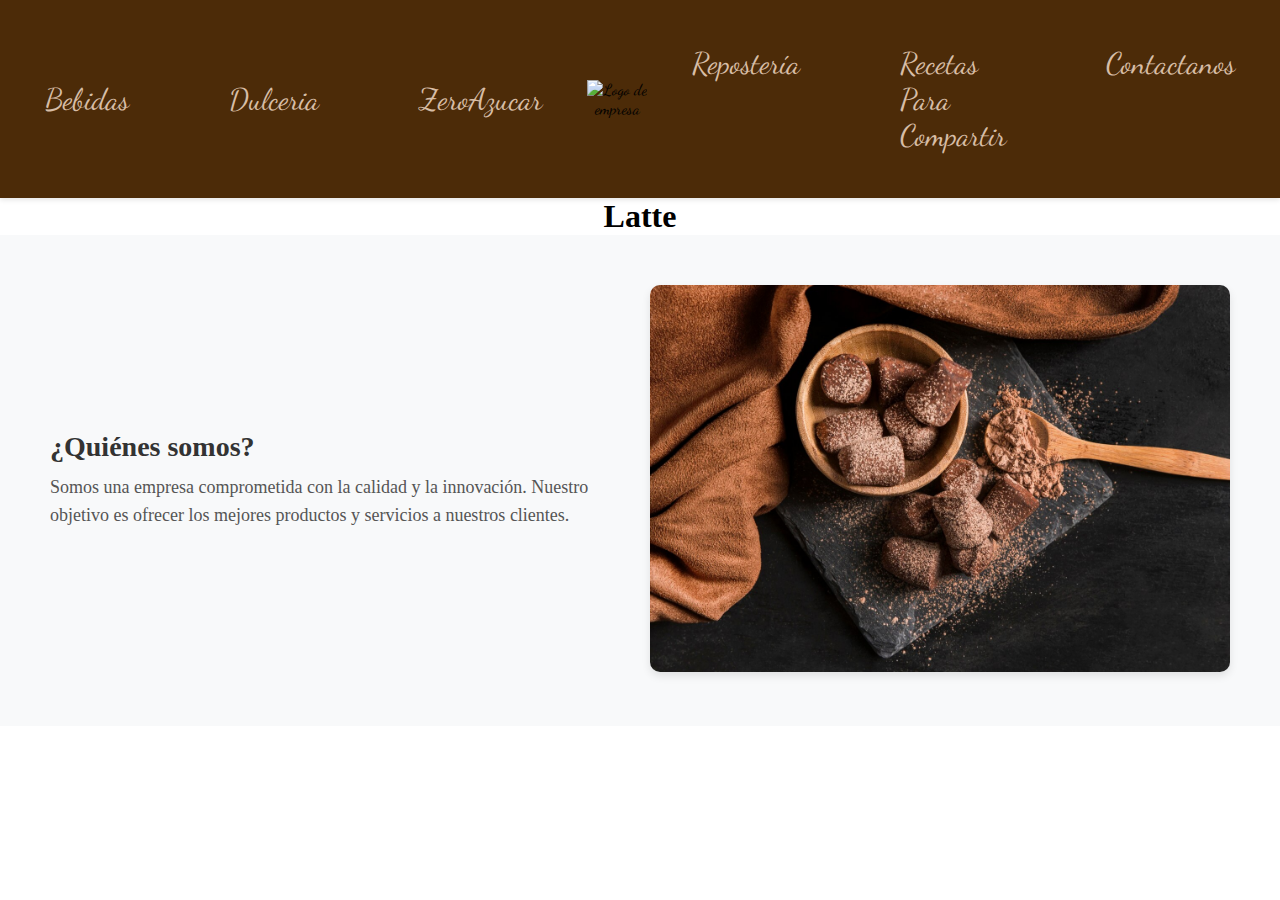
==== index.html @ eee7d52d "Prueba 2" ====
<!Doctype html>
<html lang="es">
<head>
    <meta charset="utf-8">

    <link rel="stylesheet" href="css/Diseno.css">
    <title>Latte</title>
    <link rel="icon" type="image/png" href="Imagenes/Logo head.png" >

</head>

<body>
    <header>
        <div class="menu-izquierda">
            <a href="Bebidas.html" class="link-menu">Bebidas</a>
            <a href="Dulces.html" class="link-menu">Dulceria</a>
            <a href="ZeroAzucar.html" class="link-menu">ZeroAzucar</a>

        </div>
        
        <div class="Logo">
            <img src="../PaginaWeb/Imagenes/Captura_de_pantalla_2025-03-13_212859-removebg-preview.png" alt="Logo de empresa">
        </div>


        <div class="menu-derecha">
            <a href="Reposteria.html" class="link-menu">Repostería</a>
            <a href="Recetas.html" class="link-menu">Recetas Para Compartir</a>
            <a href="Dulces.html" class="link-menu">Contactanos</a>

        </div>
    </header>

    
    <h1 class= titulo style="text-align: center;">
        Latte
    </h1>

    <section class="quienes-somos">
        <div class="contenido">
            <h2>¿Quiénes somos?</h2>
            <p>Somos una empresa comprometida con la calidad y la innovación. Nuestro objetivo es ofrecer los mejores productos y servicios a nuestros clientes.</p>
        </div>
        <div class="imagen">
            <img src="Imagenes/fondo14.jpg" alt="Nuestra empresa">
        </div>
    </section>

</body>
</html>
---- css/Diseno.css ----
@import url('https://fonts.googleapis.com/css2?family=Dancing+Script:wght@400..700&family=Noto+Sans+JP:wght@100..900&family=PT+Serif:ital,wght@0,400;0,700;1,400;1,700&display=swap');

*{
    margin: 0;
    padding: 0;
    
    box-sizing: content-box;
}
header {
    background: #4c2b08;
    padding: 0px;
    box-shadow: 0 2px 5px rgba(0, 0, 0, 0.1);
    display: flex;
    font-family: 'Dancing Script';
    justify-content:space-between;
    align-items: center;
}

.menu-izquierda, .menu-derecha {
    flex: 1;
    display: flex;
    gap: 10px;
    font-size: 30px;
}

.menu-izquierda{
    justify-content: flex-end;
}

.menu-derecha{
    justify-content: flex-end;
}

.Logo{
    flex: 0 1 auto;
    text-align: center;
}

.Logo img{
    max-width: 150px;
    height: auto;
}
.link-menu{
    text-decoration: none;
    color: #d7bda6;
    padding: 45px;
    transition: color 0.3s ease;
}

.link-menu:hover {
    color: white;
}


.quienes-somos {
    display: flex;
    align-items: center;
    justify-content: space-between;
    padding: 50px;
    background-color: #f8f9fa; /* Color de fondo suave */
}

.contenido {
    width: 50%;
    padding-right: 20px;
}

.contenido h2 {
    font-size: 28px;
    color: #333;
    margin-bottom: 10px;
}

.contenido p {
    font-size: 18px;
    color: #555;
    line-height: 1.6;
}

.imagen {
    width: 50%;
}

.imagen img {
    width: 100%;
    height: auto;
    border-radius: 10px; /* Bordes redondeados */
    box-shadow: 0 4px 8px rgba(0, 0, 0, 0.1);
}

/* Responsivo */
@media (max-width: 768px) {
    .quienes-somos {
        flex-direction: column;
        text-align: center;
    }

    .contenido, .imagen {
        width: 100%;
    }

    .contenido {
        padding-right: 0;
        margin-bottom: 20px;
    }
}
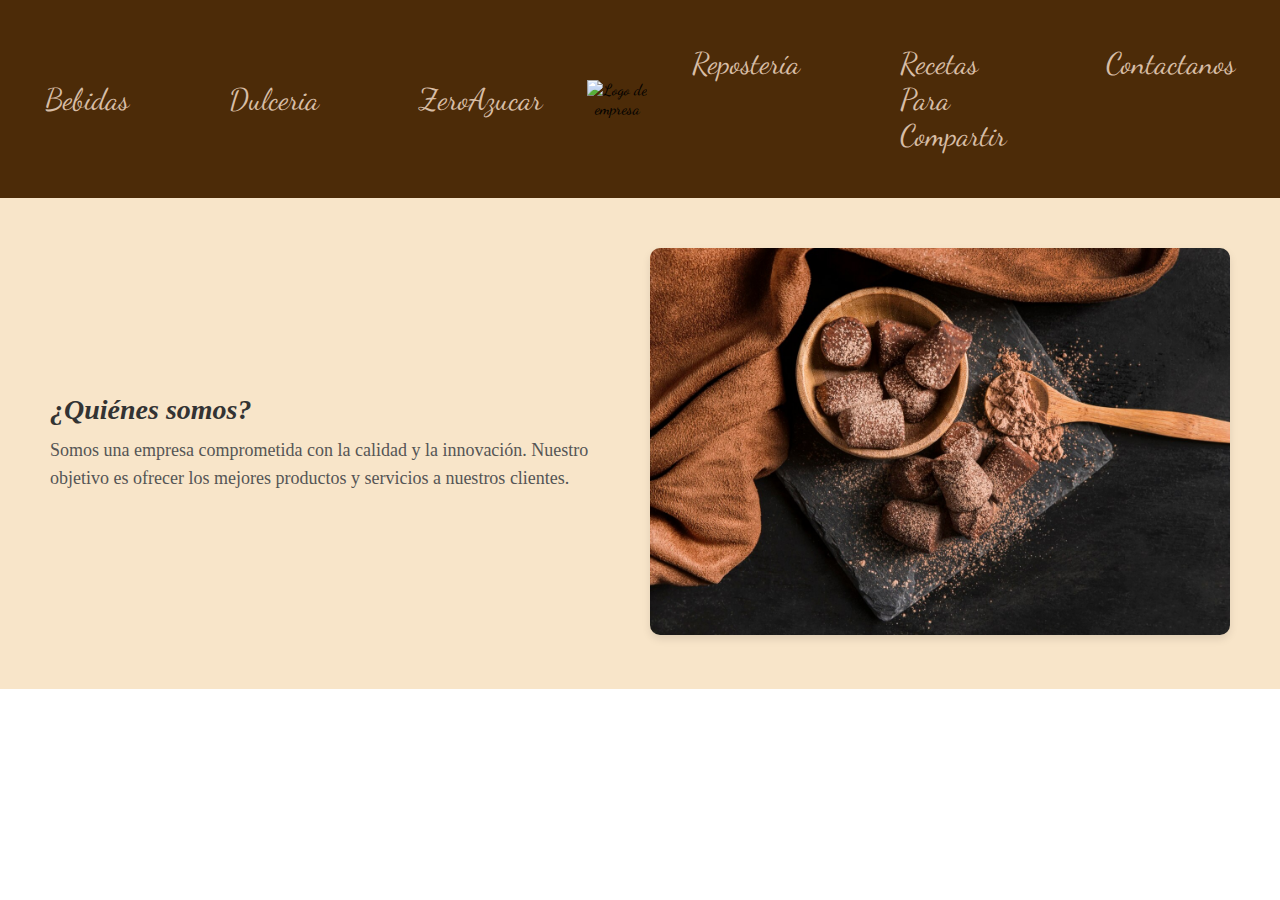
==== commit 51b572f3: "cambios de index" ====
--- a/index.html
+++ b/index.html
@@ -31,10 +31,11 @@
         </div>
     </header>
 
-    
-    <h1 class= titulo style="text-align: center;">
-        Latte
-    </h1>
+    <Section>
+        <div class="slogan">
+            
+        </div>
+    </Section>
 
     <section class="quienes-somos">
         <div class="contenido">
@@ -46,5 +47,6 @@
         </div>
     </section>
 
+
 </body>
 </html>
--- a/css/Diseno.css
+++ b/css/Diseno.css
@@ -57,7 +57,7 @@
     align-items: center;
     justify-content: space-between;
     padding: 50px;
-    background-color: #f8f9fa; /* Color de fondo suave */
+    background-color: #f8e5c9; 
 }
 
 .contenido {
@@ -66,6 +66,7 @@
 }
 
 .contenido h2 {
+    font-style: italic;
     font-size: 28px;
     color: #333;
     margin-bottom: 10px;
@@ -84,11 +85,14 @@
 .imagen img {
     width: 100%;
     height: auto;
-    border-radius: 10px; /* Bordes redondeados */
+    border-radius: 10px;
     box-shadow: 0 4px 8px rgba(0, 0, 0, 0.1);
 }
 
-/* Responsivo */
+.slogan {
+    
+}
+
 @media (max-width: 768px) {
     .quienes-somos {
         flex-direction: column;
@@ -105,3 +109,5 @@
     }
 }
 
+
+
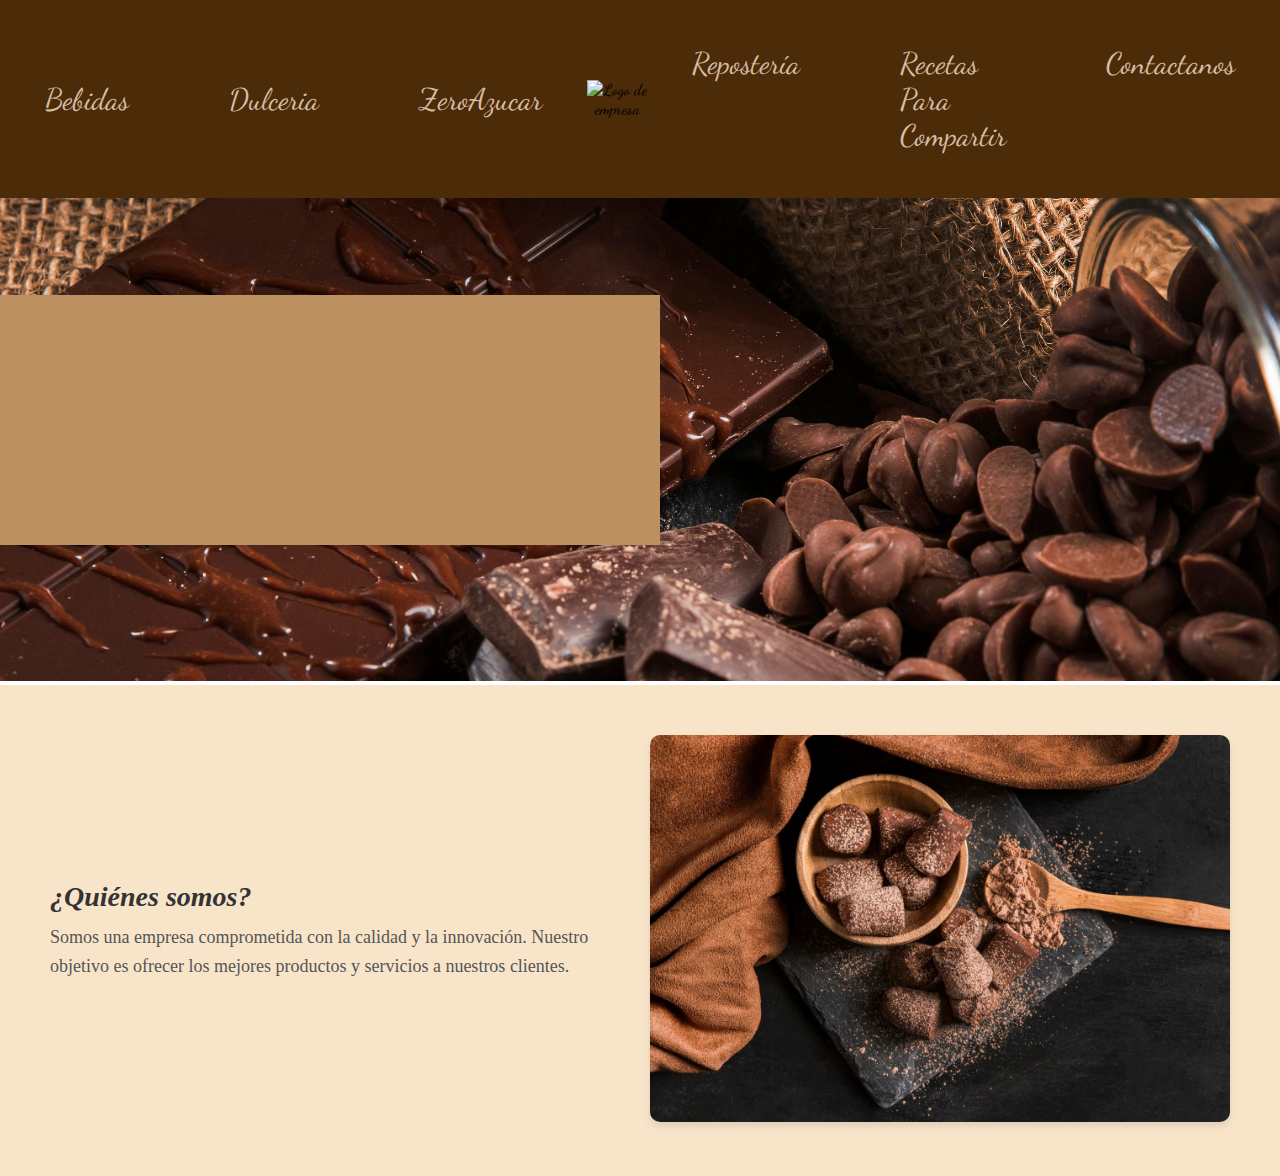
==== commit e7d64422: "Adelantos paginaprincipal" ====
--- a/index.html
+++ b/index.html
@@ -1,11 +1,12 @@
 <!Doctype html>
 <html lang="es">
+
 <head>
     <meta charset="utf-8">
 
     <link rel="stylesheet" href="css/Diseno.css">
     <title>Latte</title>
-    <link rel="icon" type="image/png" href="Imagenes/Logo head.png" >
+    <link rel="icon" type="image/png" href="Imagenes/Logo head.png">
 
 </head>
 
@@ -17,9 +18,10 @@
             <a href="ZeroAzucar.html" class="link-menu">ZeroAzucar</a>
 
         </div>
-        
+
         <div class="Logo">
-            <img src="../PaginaWeb/Imagenes/Captura_de_pantalla_2025-03-13_212859-removebg-preview.png" alt="Logo de empresa">
+            <img src="../PaginaWeb/Imagenes/Captura_de_pantalla_2025-03-13_212859-removebg-preview.png"
+                alt="Logo de empresa">
         </div>
 
 
@@ -31,16 +33,26 @@
         </div>
     </header>
 
-    <Section>
+    <Section style="position: relative;">
+        <div class="imagen-slogan">
+            <img src="Imagenes/fondo9.jpg" alt="Imagen de fondo Slogan">
+        </div>
+
         <div class="slogan">
+
             
         </div>
-    </Section>
+
+    </section>
+
+
+
 
     <section class="quienes-somos">
         <div class="contenido">
             <h2>¿Quiénes somos?</h2>
-            <p>Somos una empresa comprometida con la calidad y la innovación. Nuestro objetivo es ofrecer los mejores productos y servicios a nuestros clientes.</p>
+            <p>Somos una empresa comprometida con la calidad y la innovación. Nuestro objetivo es ofrecer los mejores
+                productos y servicios a nuestros clientes.</p>
         </div>
         <div class="imagen">
             <img src="Imagenes/fondo14.jpg" alt="Nuestra empresa">
@@ -48,5 +60,7 @@
     </section>
 
 
+
 </body>
-</html>
+
+</html>--- a/css/Diseno.css
+++ b/css/Diseno.css
@@ -90,7 +90,20 @@
 }
 
 .slogan {
-    
+    background-color: #bc9060;
+    top: 20%;
+    position: absolute;
+    display: flex;
+    width: 50%;
+    padding-right: 20px;
+    height: 250px;
+}
+
+.imagen-slogan img {
+    width: 100%;
+    height: auto;
+
+
 }
 
 @media (max-width: 768px) {
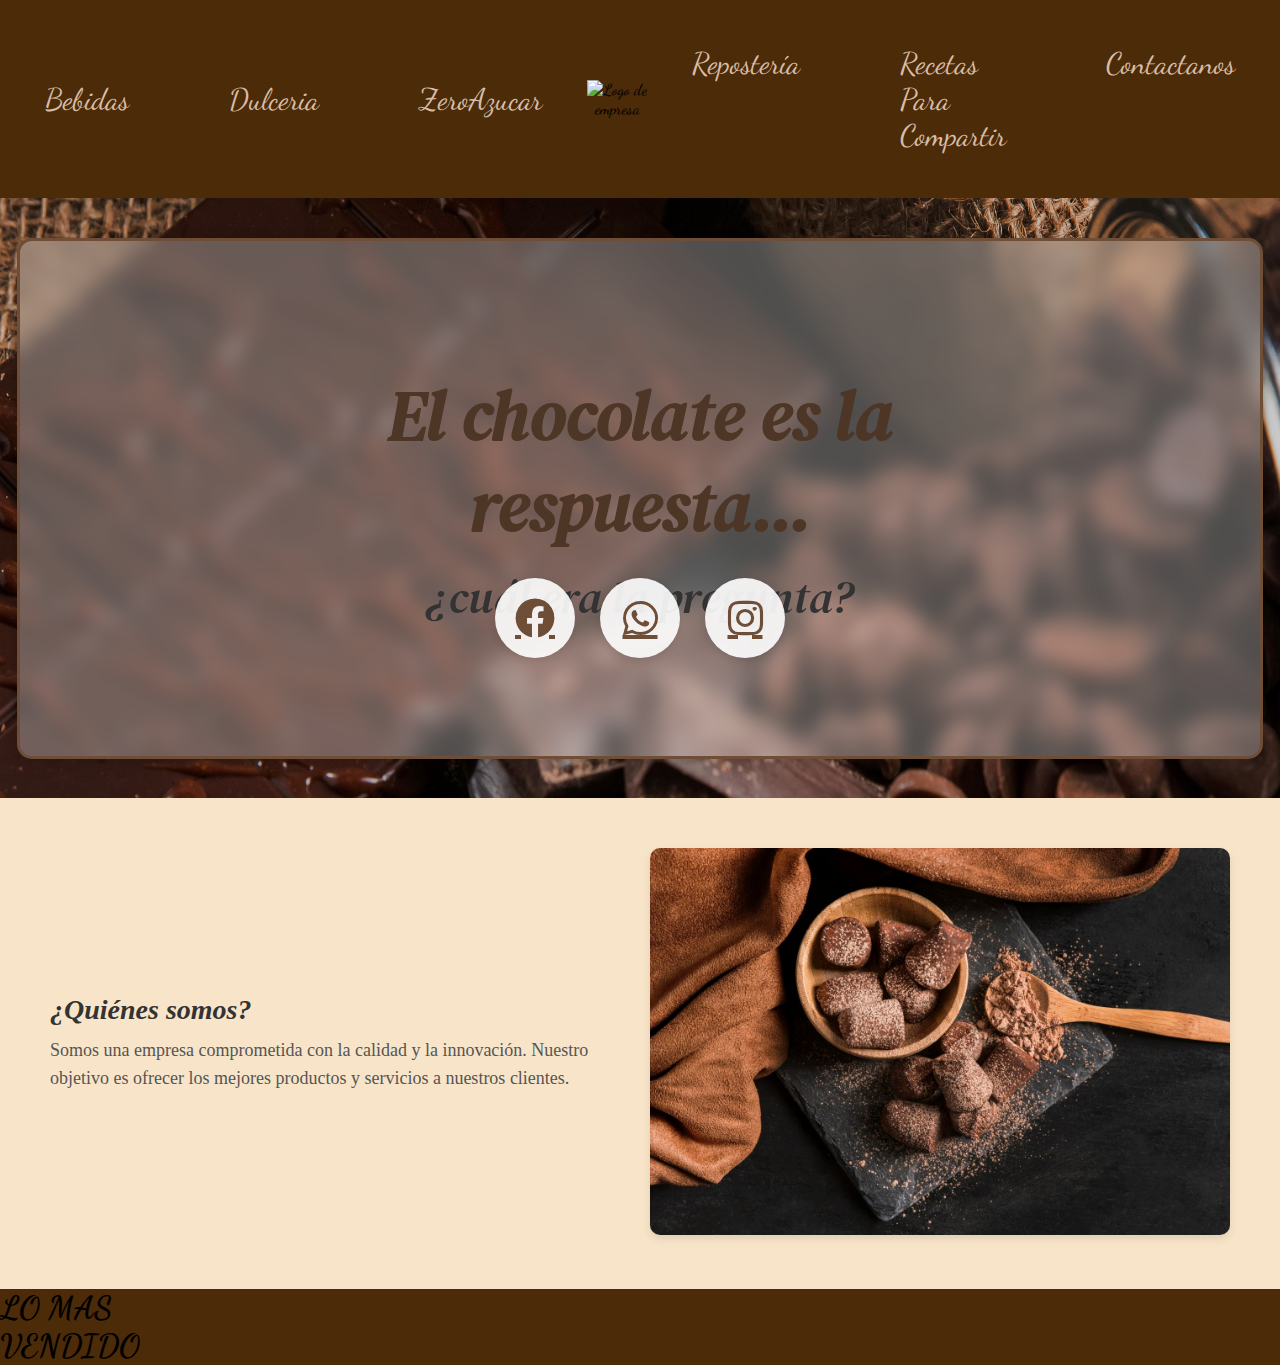
==== commit 67488478: "actualizacion index" ====
--- a/index.html
+++ b/index.html
@@ -7,6 +7,8 @@
     <link rel="stylesheet" href="css/Diseno.css">
     <title>Latte</title>
     <link rel="icon" type="image/png" href="Imagenes/Logo head.png">
+    <link rel="stylesheet" href="https://cdnjs.cloudflare.com/ajax/libs/font-awesome/6.0.0/css/all.min.css">
+
 
 </head>
 
@@ -24,7 +26,6 @@
                 alt="Logo de empresa">
         </div>
 
-
         <div class="menu-derecha">
             <a href="Reposteria.html" class="link-menu">Repostería</a>
             <a href="Recetas.html" class="link-menu">Recetas Para Compartir</a>
@@ -33,21 +34,30 @@
         </div>
     </header>
 
-    <Section style="position: relative;">
+    <Section class= "slogan-cobertura" style="position: relative;">
         <div class="imagen-slogan">
             <img src="Imagenes/fondo9.jpg" alt="Imagen de fondo Slogan">
         </div>
 
         <div class="slogan">
+            <div>
+                <h1 class="slogan-texto">El chocolate es la respuesta...</h1>
+            </div>
+            <p class="slogan-subtexto">¿cuál era la pregunta?</p>
 
-            
         </div>
-
+        <div class="iconos-redes-sociales">
+            <a href="https://facebook.com/tuempresa" class="Red-link" target="_blank">
+                <i class="fab fa-facebook"></i>
+            </a>
+            <a href="https://wa.me/+573144778982" class="Red-link" target="_blank">
+                <i class="fab fa-whatsapp"></i>
+            </a>
+            <a href="https://instagram.com/tuempresa" class="Red-link" target="_blank">
+                <i class="fab fa-instagram"></i>
+            </a>
+        </div>
     </section>
-
-
-
-
     <section class="quienes-somos">
         <div class="contenido">
             <h2>¿Quiénes somos?</h2>
@@ -58,6 +68,17 @@
             <img src="Imagenes/fondo14.jpg" alt="Nuestra empresa">
         </div>
     </section>
+    <section class="lomasvendido">
+        <div>
+
+        </div>
+        <div>
+            <h1 class="texto-lomasvendido">LO MAS <br> VENDIDO </h1>
+        </div>
+        <div>
+
+        </div>
+    </section>
 
 
 
--- a/css/Diseno.css
+++ b/css/Diseno.css
@@ -1,11 +1,13 @@
 @import url('https://fonts.googleapis.com/css2?family=Dancing+Script:wght@400..700&family=Noto+Sans+JP:wght@100..900&family=PT+Serif:ital,wght@0,400;0,700;1,400;1,700&display=swap');
+@import url('https://fonts.googleapis.com/css2?family=DM+Serif+Text:ital@0;1&family=Great+Vibes&family=Lobster&family=MonteCarlo&family=Playwrite+HU:wght@100..400&display=swap');
+
 
 *{
     margin: 0;
     padding: 0;
-    
     box-sizing: content-box;
 }
+
 header {
     background: #4c2b08;
     padding: 0px;
@@ -80,6 +82,7 @@
 
 .imagen {
     width: 50%;
+    position: relative;
 }
 
 .imagen img {
@@ -89,21 +92,92 @@
     box-shadow: 0 4px 8px rgba(0, 0, 0, 0.1);
 }
 
+.slogan-cobertura{
+    min-height: 300px;
+    max-height: 600px;
+    height: 70vh;
+    position: relative;
+    display: flex;
+    justify-content: center;
+    align-items: center;
+    overflow: hidden;
+}
+
 .slogan {
+    font-family: 'DM Serif Text';
     background-color: #bc9060;
-    top: 20%;
+    position: relative;
+    margin-top: 0%;
+    z-index: 1;
+    padding: 10% 25%;
+    border: 3px solid rgba(111, 78, 55, 0.8); 
+    background: rgba(255, 255, 255, 0.3);
+    backdrop-filter: blur(10px);
+    border: 3px solid #6F4E37;
+    border-radius: 15px;
+    text-align: center;
+    max-width: 600px;
+    box-shadow: 0 4px 15px rgba(0, 0, 0, 0.2);
+
+}
+
+.imagen-slogan img{
     position: absolute;
-    display: flex;
-    width: 50%;
-    padding-right: 20px;
-    height: 250px;
-}
-
-.imagen-slogan img {
+    top: 0;
+    left: 0;
     width: 100%;
-    height: auto;
-
-
+    height: 100%;
+    background-image: url(../Imagenes/fondo9.jpg);
+    background-size: cover;
+    background-position: center;
+    filter: brightness(0.8);
+}
+
+.slogan-texto {
+    font-family: 'DM Serif Text';
+    font-style: italic;
+    color: #4d3625;
+    font-size: 70px;
+    margin: 0;
+    line-height: 1.3;
+}
+
+.slogan-subtexto {
+    font-family: 'DM Serif Text';
+    font-style: italic;
+    color: #333;
+    font-size: 45px;
+    margin-top: 15px;
+}
+
+.iconos-redes-sociales {
+    top: 350px;
+    position: absolute;
+    z-index: 1;
+    margin-top: 30px;
+    display: flex;
+    gap: 25px;
+}
+
+.Red-link {
+    color: #6F4E37;
+    font-size: 2.5em;
+    transition: all 0.3s ease;
+    background: rgba(255, 255, 255, 0.9);
+    padding: 10px;
+    border-radius: 50%;
+    width: 60px;
+    height: 60px;
+    display: flex;
+    justify-content: center;
+    align-items: center;
+    box-shadow: 0 2px 8px rgba(0, 0, 0, 0.1);
+}
+
+.Red-link:hover {
+    transform: translateY(-5px);
+    color: #4A3120;
+    box-shadow: 0 4px 12px rgba(0, 0, 0, 0.2);
 }
 
 @media (max-width: 768px) {
@@ -122,5 +196,20 @@
     }
 }
 
-
-
+.lomasvendido {
+    background: #4c2b08;
+    font-family: 'Dancing Script';
+}
+
+
+.texto.lomasvendido {
+    font-size: 70px;
+    text-decoration: none;
+    color: #d7bda6;
+    width: 100%;
+    height: 80px;
+    transition: color 0.3s ease;
+}
+
+
+
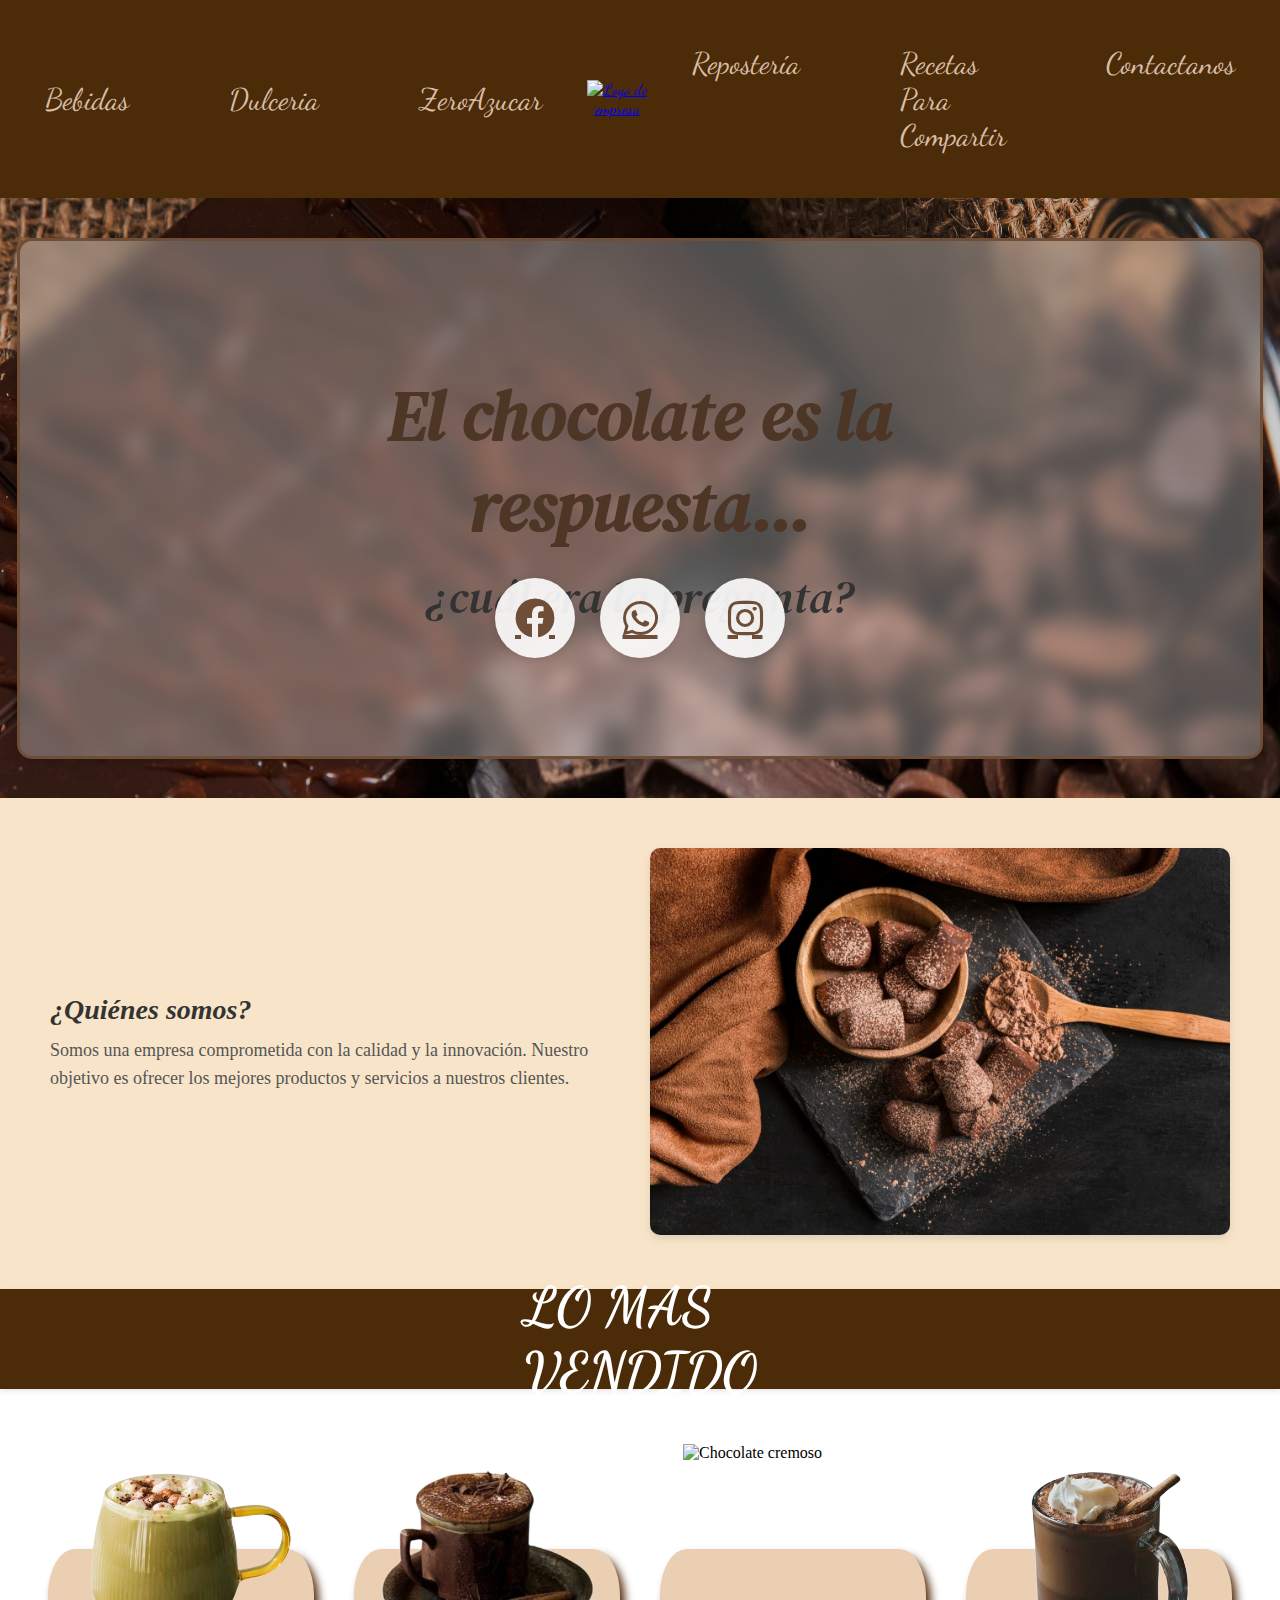
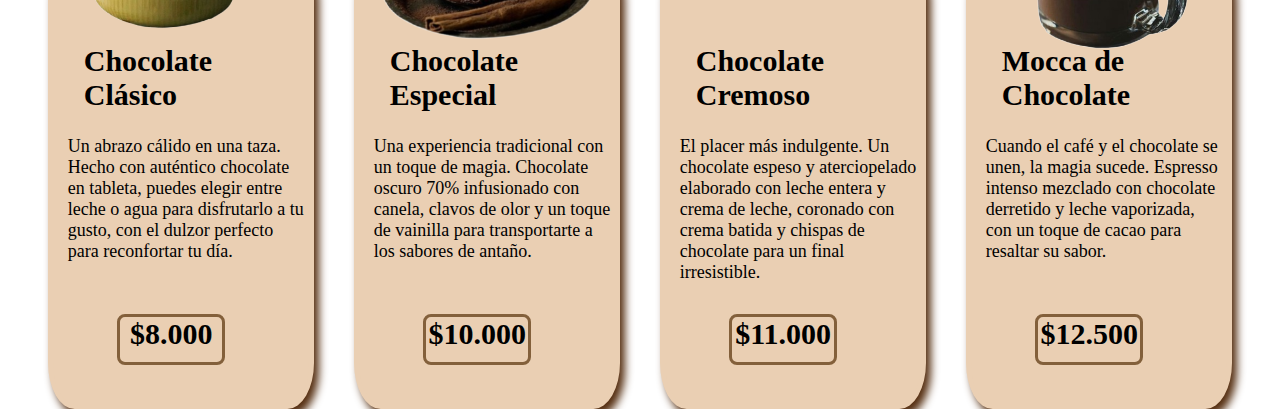
==== commit 376ed952: "Actualizacion de header y de index" ====
--- a/index.html
+++ b/index.html
@@ -22,19 +22,23 @@
         </div>
 
         <div class="Logo">
-            <img src="../PaginaWeb/Imagenes/Captura_de_pantalla_2025-03-13_212859-removebg-preview.png"
+            <a href="index.html">            
+                <img src="../PaginaWeb/Imagenes/Captura_de_pantalla_2025-03-13_212859-removebg-preview.png"
                 alt="Logo de empresa">
+            </a>
+
+
         </div>
 
         <div class="menu-derecha">
             <a href="Reposteria.html" class="link-menu">Repostería</a>
             <a href="Recetas.html" class="link-menu">Recetas Para Compartir</a>
-            <a href="Dulces.html" class="link-menu">Contactanos</a>
+            <a href="Contactanos.html" class="link-menu">Contactanos</a>
 
         </div>
     </header>
 
-    <Section class= "slogan-cobertura" style="position: relative;">
+    <Section class="slogan-cobertura" style="position: relative;">
         <div class="imagen-slogan">
             <img src="Imagenes/fondo9.jpg" alt="Imagen de fondo Slogan">
         </div>
@@ -70,15 +74,100 @@
     </section>
     <section class="lomasvendido">
         <div>
+            <h1>LO MAS <br> VENDIDO </h1>
+        </div>
 
+    </section>
+    <section class="cajasBebidas">
+        <div class="cajaIndividual">
+            <div class="bebida">
+                <div class="Imagen-fondo">
+                    <img src="Imagenes/chocolate matcha.png" alt="Chocolate clasico">
+                </div>
+                <h1 class=titulo>
+                    Chocolate Clásico
+                </h1>
+                <div class="parrafo">
+                    <p>
+                        Un abrazo cálido en una taza. Hecho con auténtico chocolate en tableta,
+                        puedes elegir entre leche o agua para disfrutarlo a tu gusto, con el dulzor perfecto para
+                        reconfortar tu día.
+                    </p>
+                </div>
+                <div class="cajaprecio">
+                    <h1 class="precio"> $8.000</h1>
+                </div>
+            </div>
         </div>
-        <div>
-            <h1 class="texto-lomasvendido">LO MAS <br> VENDIDO </h1>
+
+        <div class="cajaIndividual">
+            <div class="bebida">
+                <div class="Imagen-fondo">
+                    <img src="Imagenes/chocolate especial 2.png" alt="Chocolate especial">
+                </div>
+                <h1 class=titulo>
+                    Chocolate Especial
+                </h1>
+                <div class="parrafo">
+                    <p>
+                        Una experiencia tradicional con un toque de magia.
+                        Chocolate oscuro 70% infusionado con canela, clavos de olor y un toque de vainilla para
+                        transportarte a los sabores de antaño.
+                    </p>
+                </div>
+                <div class="cajaprecio">
+                    <h1 class="precio"> $10.000</h1>
+                </div>
+            </div>
         </div>
+
+        <div class="cajaIndividual">
+            <div class="bebida">
+                <div class="Imagen-fondo">
+                    <img src="Imagenes/Chocolate Cremoso.png" alt="Chocolate cremoso">
+                </div>
+                <h1 class=titulo>
+                    Chocolate Cremoso
+                </h1>
+                <div class="parrafo">
+                    <p>
+                        El placer más indulgente. Un chocolate espeso y aterciopelado elaborado con leche entera y
+                        crema de leche, coronado con crema batida y chispas de chocolate para un final irresistible.
+                    </p>
+                </div>
+                <div class="cajaprecio">
+                    <h1 class="precio"> $11.000</h1>
+                </div>
+            </div>
+        </div>
+
+        <div class="cajaIndividual">
+            <div class="bebida">
+                <div class="Imagen-fondo">
+                    <img src="Imagenes/mocca chocolate.png" alt="Mocca Chocolate">
+                </div>
+                <h1 class=titulo>
+                    Mocca de Chocolate
+                </h1>
+                <div class="parrafo">
+                    <p>
+                        Cuando el café y el chocolate se unen, la magia sucede.
+                        Espresso intenso mezclado con chocolate derretido y leche vaporizada, con un toque de cacao para
+                        resaltar su sabor.
+                    </p>
+                </div>
+                <div class="cajaprecio">
+                    <h1 class="precio"> $12.500</h1>
+                </div>
+            </div>
+        </div>
+
+    </section>
+    <footer>
         <div>
 
         </div>
-    </section>
+    </footer>
 
 
 
--- a/css/Diseno.css
+++ b/css/Diseno.css
@@ -198,18 +198,115 @@
 
 .lomasvendido {
     background: #4c2b08;
+    color: white;
+    box-shadow: 0 2px 5px rgba(0, 0, 0, 0.1);
+    font-stretch: 100%;
+    height: 100px;
     font-family: 'Dancing Script';
-}
-
-
-.texto.lomasvendido {
-    font-size: 70px;
-    text-decoration: none;
-    color: #d7bda6;
-    width: 100%;
-    height: 80px;
-    transition: color 0.3s ease;
-}
-
-
-
+    align-items: center;
+    display: flex;
+    justify-content: center;
+    font-size: 27px;
+}
+
+.cajasBebidas {
+    display: flex; 
+    flex-wrap: wrap;
+    justify-content: center; 
+    gap: 20px ; 
+    row-gap: 90px; 
+}
+
+.cajaIndividual {
+    
+    border: 5px solid  #eacfb3;
+    border-radius: 10%;
+    background: #eacfb3;
+    margin: 10px;
+    width: 20vw;
+    height: 50vh;
+    position: relative;
+    top: 150px;
+    z-index: 0;
+    transition: background-color 0.4s ease-in-out;
+    box-shadow: 5px 7px 8px #552e10;
+ 
+}
+
+.cajaIndividual:hover {
+    background-color: #b3987b; 
+}
+
+
+
+
+.cajaIndividual .bebida img{
+    width: 220px;
+    height: 220px;
+    object-fit: cover;
+    position: absolute;
+    top: -110px; 
+    left: 50%;
+    transform: translateX(-50%);
+}
+
+.cajaIndividual .bebida .titulo{
+    top: 90px;
+    position: absolute;
+    left: 12%;
+    margin: none;
+    font-size: 30px;
+
+}
+
+.cajaIndividual .bebida .titulolargo{
+    top: 75px;
+    position: absolute;
+    left: 12%;
+    margin: none;
+    font-size: 30px;
+}
+
+.cajaIndividual .bebida .parrafo{
+    top: 100px;
+    position: absolute;
+    
+    top: 40%;
+    left: 5%;
+    margin: 2px;
+    font-size: 18px;
+}
+
+.cajaIndividual .bebida .cajaprecio{
+    border: 3px solid  #83603b;
+    border-radius: 8px;
+    width: 8vw;
+    height: 5vh;
+    position: absolute;
+    top: 80%;
+    left: 25%;
+    z-index: 1;
+}  
+
+.cajaIndividual .bebida .cajaprecio .precio{
+    display: grid;
+    place-items: center; 
+    margin: 0px;
+    font-size: 30px;
+
+}
+
+footer{
+    background: #4c2b08;
+    padding: 0px;
+    box-shadow: 0 2px 5px rgba(0, 0, 0, 0.1);
+    display: flex;
+    font-family: 'Dancing Script';
+    justify-content:space-between;
+    align-items: center;
+}
+
+
+
+
+
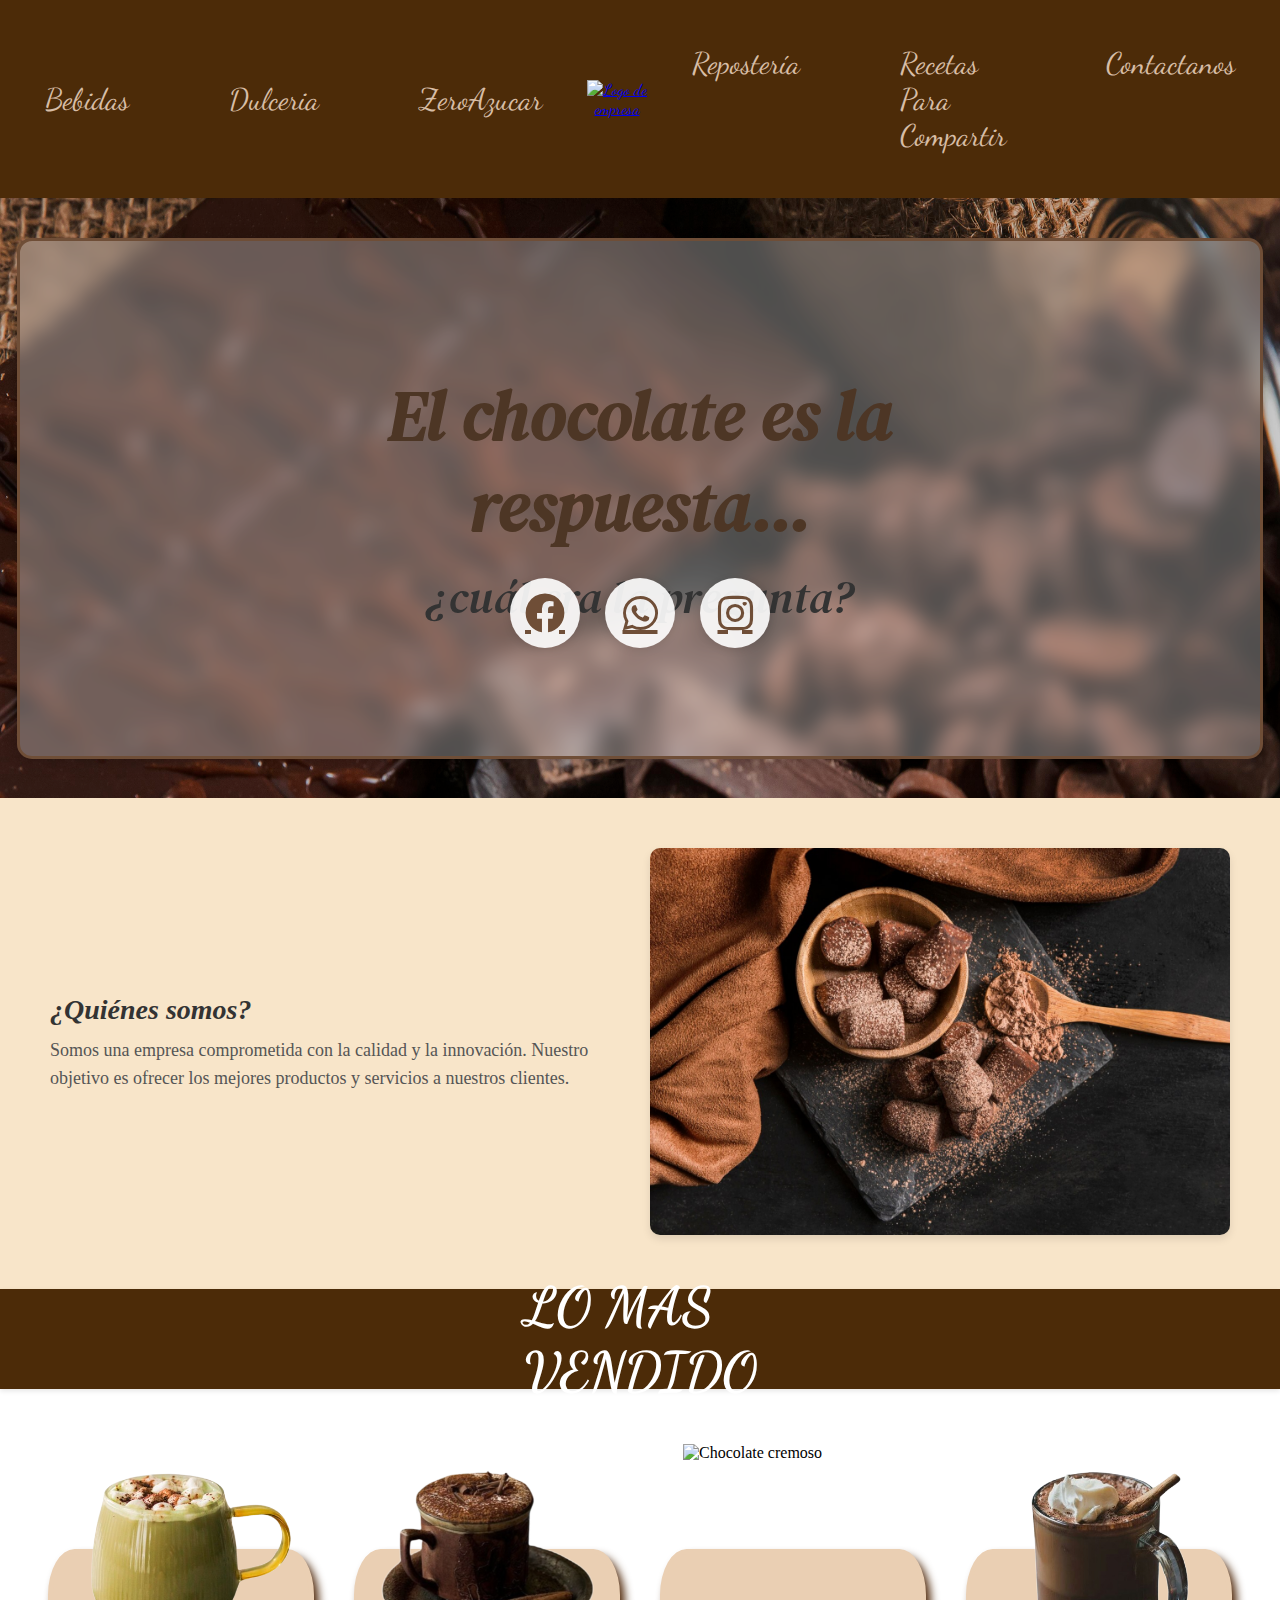
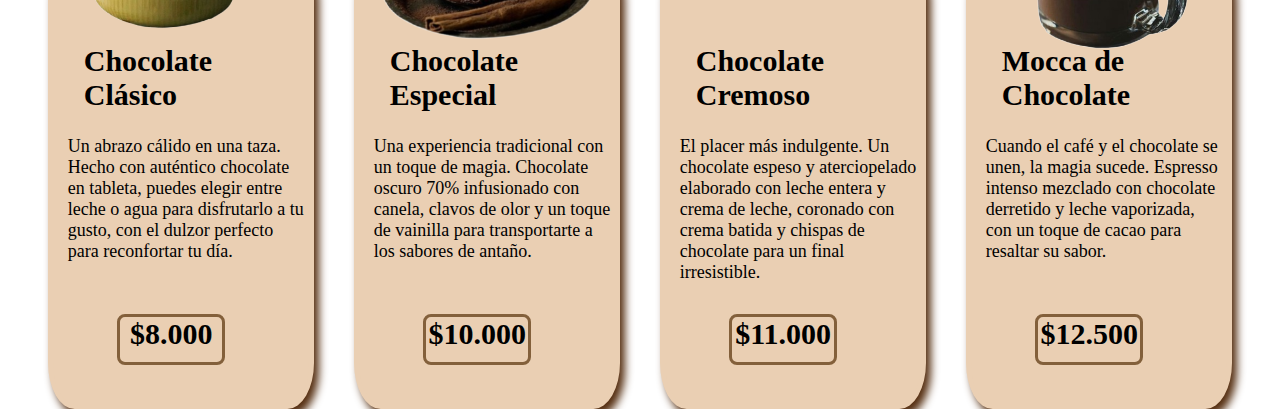
==== commit aa1fba2d: "Se creo el footer, y se hicieron cambios a algunas etiquetas" ====
--- a/index.html
+++ b/index.html
@@ -38,7 +38,7 @@
         </div>
     </header>
 
-    <Section class="slogan-cobertura" style="position: relative;">
+    <Section class="slogan-cobertura">
         <div class="imagen-slogan">
             <img src="Imagenes/fondo9.jpg" alt="Imagen de fondo Slogan">
         </div>
@@ -163,11 +163,7 @@
         </div>
 
     </section>
-    <footer>
-        <div>
 
-        </div>
-    </footer>
 
 
 
--- a/css/Diseno.css
+++ b/css/Diseno.css
@@ -307,6 +307,90 @@
 }
 
 
-
-
-
+.Fondo2 .Imagen-fondo img{
+    margin-top: 600px;
+    position: relative;
+    width: 100vh;
+    height: auto;
+    z-index: 0;
+    background-color: rgb(124, 113, 87);
+    
+}
+
+.Fondo2 .Imagen-fondo img{
+    width: 100%;
+    opacity: 0.5;
+ 
+}
+
+
+.Fondo2 .logo img{
+    position: absolute;
+    bottom: 160px; 
+    left: 20px; 
+    width: 210px; 
+    height: auto;
+    z-index: 10;
+
+}
+
+.Fondo2 .cajaslogan {
+    border: 3px solid  #c19e79;
+    background-color: #c19e79;
+    border-radius: 8px;
+    width: 20vw;
+    height: 14vh;
+    position: absolute;
+    top: 85%;
+    left: 10px;
+    z-index: 1;
+}
+
+.Fondo2 .cajaslogan .slogan{
+    display: grid;
+    place-items: center; 
+    margin: 5px;
+    font-size: 25px;
+
+}
+
+
+.Fondo2 .cajasDivision{
+   
+    width: 20vw;
+    height: 14vh;
+    position: absolute;
+    top: 70%;
+    left: 30%;
+    z-index: 1;
+}
+
+.Fondo2 .iconos-redes-sociales {
+    top: 700px;
+    left: 32%;
+    position: absolute;
+    z-index: 1;
+    margin-top: 30px;
+
+}
+
+.Red-link {
+    color: #6F4E37;
+    font-size: 2.5em;
+    transition: all 0.3s ease;
+    background: rgba(255, 255, 255, 0.9);
+    padding: 10px;
+    border-radius: 50%;
+    width: 50px;
+    height: 50px;
+    display: flex;
+    box-shadow: 0 2px 8px rgba(0, 0, 0, 0.1);
+    margin-bottom: 10px;
+    justify-content: center;
+    align-items: center;
+
+    
+   
+}
+
+
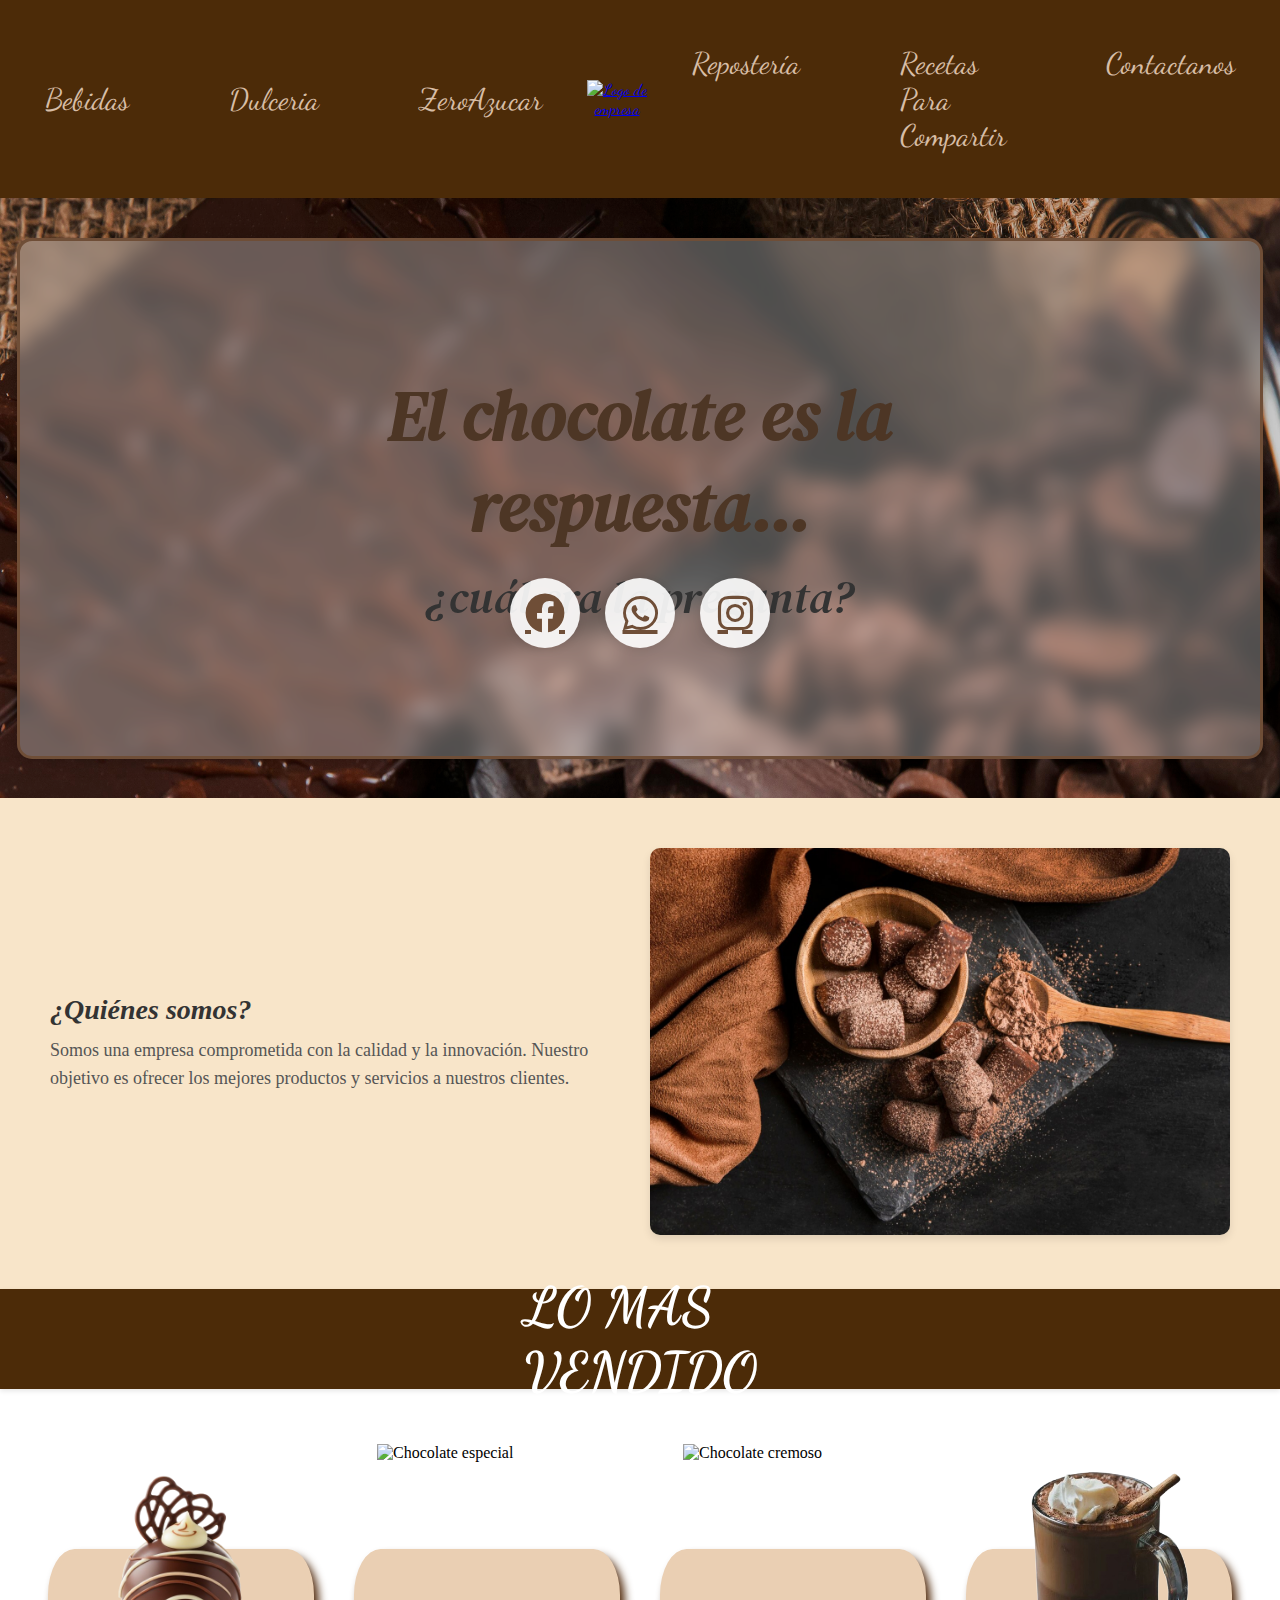
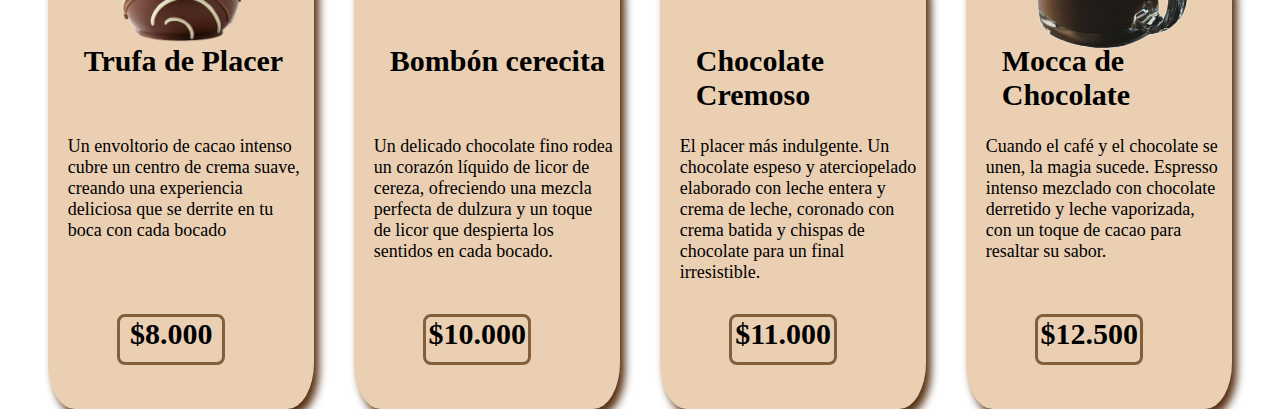
==== commit 5fa4108b: "actualizacion final" ====
--- a/index.html
+++ b/index.html
@@ -82,16 +82,15 @@
         <div class="cajaIndividual">
             <div class="bebida">
                 <div class="Imagen-fondo">
-                    <img src="Imagenes/chocolate matcha.png" alt="Chocolate clasico">
+                    <img src="Imagenes/dulce2.png" alt="Dulce mas vendido">
                 </div>
                 <h1 class=titulo>
-                    Chocolate Clásico
+                    Trufa de Placer
                 </h1>
                 <div class="parrafo">
                     <p>
-                        Un abrazo cálido en una taza. Hecho con auténtico chocolate en tableta,
-                        puedes elegir entre leche o agua para disfrutarlo a tu gusto, con el dulzor perfecto para
-                        reconfortar tu día.
+                        Un envoltorio de cacao intenso cubre un centro de crema suave, 
+                        creando una experiencia deliciosa que se derrite en tu boca con cada bocado
                     </p>
                 </div>
                 <div class="cajaprecio">
@@ -103,17 +102,14 @@
         <div class="cajaIndividual">
             <div class="bebida">
                 <div class="Imagen-fondo">
-                    <img src="Imagenes/chocolate especial 2.png" alt="Chocolate especial">
+                    <img src="../PaginaWeb/Imagenes/dulce6.png" alt="Chocolate especial">
                 </div>
                 <h1 class=titulo>
-                    Chocolate Especial
-                </h1>
+                    Bombón cerecita
+                                </h1>
                 <div class="parrafo">
                     <p>
-                        Una experiencia tradicional con un toque de magia.
-                        Chocolate oscuro 70% infusionado con canela, clavos de olor y un toque de vainilla para
-                        transportarte a los sabores de antaño.
-                    </p>
+                        Un delicado chocolate fino rodea un corazón líquido de licor de cereza, ofreciendo una mezcla perfecta de dulzura y un toque de licor que despierta los sentidos en cada bocado.</p>
                 </div>
                 <div class="cajaprecio">
                     <h1 class="precio"> $10.000</h1>
@@ -161,11 +157,7 @@
                 </div>
             </div>
         </div>
-
     </section>
-
-
-
 
 </body>
 
